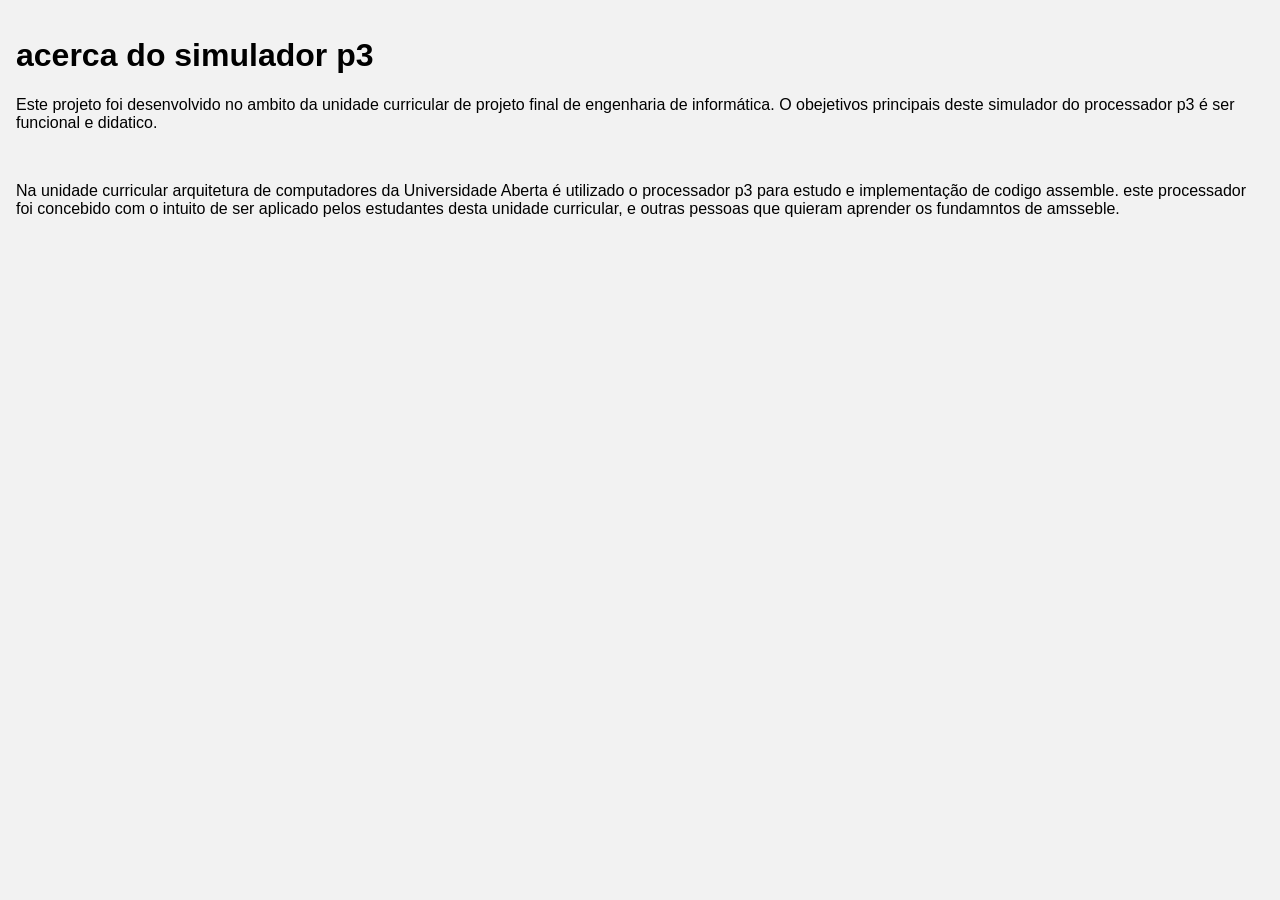
==== about.html @ e0bf7af6 "com botoes e leds, com terminal e/s, menu de paginas" ====
<!DOCTYPE html>
<html lang="pt">
<head>
  <meta charset="UTF-8" />
  <meta name="viewport" content="width=device-width, initial-scale=1.0" />
  <title>about</title>
  <link rel="stylesheet" href="styles.css" />
</head>
<body>
<h1>acerca do simulador p3</h1>
<p>Este projeto foi desenvolvido no ambito da unidade curricular de projeto final de engenharia de informática. O obejetivos principais deste simulador do processador p3 é ser funcional e didatico. </p>
<br>
<p>Na unidade curricular arquitetura de computadores da Universidade Aberta é utilizado o processador p3 para estudo e implementação de codigo assemble. este processador foi concebido com o intuito de ser aplicado pelos estudantes desta unidade curricular, e outras pessoas que quieram aprender os fundamntos de amsseble.</p>

</body>
</html>
---- styles.css ----
* {
  box-sizing: border-box;
}

body {
  margin: 0;
  padding: 16px;
  font-family: Arial, sans-serif;
  background: #f2f2f2;
}

.container {
  max-width: 1450px;
  margin: 0 auto;
  display: grid;
  grid-template-columns: minmax(0, 2.45fr) minmax(290px, 0.95fr);
  grid-template-areas:
    "acoes acoes"
    "registos registos"
    "controlo controlo"
    "assembler lateral"
    "inferior inferior"
    "roms roms";
  gap: 10px;
}

.container.controlo-oculto {
  grid-template-areas:
    "acoes acoes"
    "registos registos"
    "assembler lateral"
    "inferior inferior"
    "roms roms";
}

.container-roms {
  grid-template-areas:
    "acoes acoes"
    "roms roms";
}

.container.tutorial-container,
.container.tutorial-container.controlo-oculto {
  grid-template-areas:
    "acoes acoes"
    "registos registos"
    "assembler lateral";
}

.box {
  background: #dddddd;
  border: 1px solid #333;
  border-radius: 4px;
}

.acoes-topo {
  grid-area: acoes;
  display: grid;
  grid-template-columns: repeat(3, minmax(0, 1fr));
  gap: 10px;
  padding: 10px;
}

.acao-topo-link {
  display: inline-flex;
  align-items: center;
  justify-content: center;
  min-height: 42px;
  padding: 10px 12px;
  font-size: 15px;
  border: 1px solid #333;
  border-radius: 999px;
  background: #ffffff;
  color: #000;
  cursor: pointer;
  text-align: center;
  text-decoration: none;
}

.registos {
  grid-area: registos;
  display: grid;
  grid-template-columns: repeat(5, minmax(0, 1fr));
  gap: 6px 14px;
  padding: 10px 12px;
}

.controlo {
  grid-area: controlo;
  overflow: hidden;
}

.container.controlo-oculto .controlo {
  display: none;
}

.container.terminal-oculto .terminal,
.container.io-oculto .io-mapeada {
  display: none;
}

.container.terminal-oculto .lateral {
  grid-template-rows: 190px auto;
}

.roms {
  grid-area: roms;
  overflow: hidden;
}

.controlo-grade {
  display: grid;
  grid-template-columns: repeat(5, minmax(0, 1fr));
  gap: 6px 14px;
  padding: 10px 12px;
}

.controlo-largo {
  grid-column: span 2;
}

.roms-tabs {
  display: flex;
  gap: 8px;
  padding: 10px 10px 0;
  flex-wrap: wrap;
}

.rom-tab {
  min-height: 34px;
  padding: 8px 12px;
  border: 1px solid #333;
  border-radius: 999px;
  background: #fff;
  cursor: pointer;
  font-size: 14px;
}

.rom-tab.ativa {
  background: #e8f2ff;
  border-color: #4f86ff;
}

.roms-conteudo {
  max-height: 360px;
  overflow: auto;
  padding-top: 8px;
}

.roms-nota {
  margin-bottom: 8px;
  font-size: 13px;
  color: #444;
}

.tabela-rom {
  width: 100%;
  border-collapse: collapse;
  font-family: Consolas, "Courier New", monospace;
  font-size: 13px;
}

.tabela-rom th,
.tabela-rom td {
  padding: 6px 8px;
  border: 1px solid #d7d7d7;
  text-align: left;
  vertical-align: top;
}

.tabela-rom th {
  position: sticky;
  top: 0;
  background: #efefef;
  z-index: 1;
}

.rom-linha.ativa {
  background: #fff7db;
}

.tabela-rom-controle td:last-child,
.tabela-rom-controle th:last-child {
  min-width: 320px;
}

.linha-registo {
  display: flex;
  justify-content: space-between;
  gap: 8px;
  padding: 4px 6px;
  border: 1px solid #b7b7b7;
  border-radius: 3px;
  background: #efefef;
  min-width: 0;
}

.linha-registo span:last-child {
  font-weight: bold;
  font-family: Consolas, "Courier New", monospace;
  letter-spacing: 0.08em;
}

.assembler {
  grid-area: assembler;
  height: 420px;
  min-height: 420px;
  padding: 10px;
  display: flex;
  flex-direction: column;
  gap: 6px;
  overflow: hidden;
}

.titulo {
  font-weight: bold;
  font-size: 17px;
}

.assembler-cabecalho {
  display: flex;
  align-items: center;
  justify-content: space-between;
  gap: 10px;
}

.assembler-botoes-topo {
  display: flex;
  align-items: center;
  justify-content: flex-end;
  flex-wrap: wrap;
  gap: 6px;
}

.editor-assembler textarea {
  width: 100%;
  height: 100%;
  min-height: 0;
  border: 0;
  border-radius: 0;
  padding: 10px;
  resize: none;
  overflow: auto;
  white-space: pre;
  font-size: 15px;
  line-height: 1.2;
  background: #fafafa;
  font-family: Consolas, "Courier New", monospace;
}

.lateral {
  grid-area: lateral;
  display: grid;
  grid-template-rows: 190px auto 160px;
  gap: 10px;
}

.erros,
.terminal {
  display: flex;
  flex-direction: column;
  overflow: hidden;
}

.conteudo-erros,
.terminal-saida {
  flex: 1;
  overflow: auto;
  padding: 10px;
  background: #fafafa;
  border-top: 1px solid #333;
}

.conteudo-erros p,
.conteudo-erros ul {
  margin: 0;
}

.conteudo-erros ul {
  padding-left: 18px;
}

.terminal-saida {
  margin: 0;
  white-space: pre-wrap;
  word-break: break-word;
  font-family: Consolas, "Courier New", monospace;
}

.terminal-entrada-linha {
  display: grid;
  grid-template-columns: minmax(0, 1fr) auto;
  gap: 8px;
  padding: 8px;
  border-top: 1px solid #333;
  background: #efefef;
}

.terminal-entrada {
  min-width: 0;
  height: 36px;
  padding: 7px 9px;
  border: 1px solid #888;
  border-radius: 4px;
  background: #ffffff;
  font-family: Consolas, "Courier New", monospace;
  font-size: 14px;
}

.terminal-enviar {
  min-height: 36px;
  padding: 7px 12px;
  border: 1px solid #333;
  border-radius: 999px;
  background: #ffffff;
  cursor: pointer;
}

.terminal-enviar:hover {
  background: #f0f0f0;
}

.botoes {
  display: grid;
  grid-template-columns: 1fr 1fr;
  gap: 10px;
  align-content: start;
}

.botao-falso,
.botoes button,
.acoes-topo button {
  display: inline-flex;
  align-items: center;
  justify-content: center;
  min-height: 42px;
  padding: 10px 12px;
  font-size: 15px;
  border: 1px solid #333;
  border-radius: 999px;
  background: #ffffff;
  cursor: pointer;
  text-align: center;
}

.botao-falso:hover,
.botoes button:hover,
.acoes-topo button:hover {
  background: #f0f0f0;
}

.acao-topo-link:hover {
  background: #f0f0f0;
}

.botao-largo {
  grid-column: 1 / -1;
}

.zona-inferior {
  grid-area: inferior;
  display: grid;
  grid-template-columns: minmax(0, 1.2fr) minmax(0, 1fr) minmax(0, 0.9fr);
  gap: 10px;
}

.controlo-toggle-bar {
  display: flex;
  justify-content: flex-start;
  align-items: center;
  min-height: 34px;
}

.btn-toggle-controlo,
.btn-toggle-painel {
  min-width: 34px;
  height: 26px;
  padding: 0 9px;
  border: 1px solid #333;
  border-radius: 999px;
  background: #ffffff;
  color: #000;
  font-size: 12px;
  font-weight: bold;
  cursor: pointer;
  text-align: center;
}

.btn-toggle-controlo:hover,
.btn-toggle-painel:hover {
  background: #f0f0f0;
}

.container.controlo-oculto .btn-toggle-controlo,
.container.terminal-oculto #btnToggleTerminal,
.container.io-oculto #btnToggleIo {
  background: #e8f2ff;
  border-color: #4f86ff;
}

.io-mapeada {
  display: grid;
  gap: 2px;
  align-content: center;
  justify-content: start;
  padding: 0;
}

.io-linha {
  display: grid;
  grid-template-columns: 38px repeat(16, 13px);
  align-items: center;
  gap: 3px;
}

.io-endereco {
  font-family: Consolas, "Courier New", monospace;
  font-size: 11px;
  line-height: 1;
  color: #333;
}

.io-bits {
  display: contents;
}

.io-led,
.io-switch {
  width: 13px;
  height: 13px;
}

.io-led {
  display: inline-block;
  border: 1px solid #555;
  border-radius: 999px;
  background: #222;
  box-shadow: inset 0 0 0 1px rgba(255, 255, 255, 0.12);
}

.io-led.aceso {
  border-color: #116c33;
  background: #2ee66d;
  box-shadow: 0 0 5px rgba(46, 230, 109, 0.75);
}

.io-switch {
  padding: 0;
  border: 1px solid #777;
  border-radius: 3px;
  background: #ffffff;
  cursor: pointer;
}

.io-switch.ligado {
  border-color: #2456b3;
  background: #4f86ff;
}

.io-switch:hover {
  border-color: #333;
}

.ajustavel {
  resize: both;
  overflow: auto;
  min-width: 250px;
  min-height: 150px;
  padding: 0;
}

.painel-header {
  padding: 10px;
  font-weight: bold;
  border-bottom: 1px solid #333;
  background: #d7d7d7;
  text-align: center;
}

.painel-conteudo {
  min-height: 95px;
  max-height: 430px;
  padding: 10px;
  background: #fafafa;
}

.memoria .painel-conteudo {
  display: grid;
  grid-template-rows: repeat(2, minmax(0, 1fr));
  gap: 12px;
  overflow: hidden;
}

.grade-memoria {
  display: grid;
  grid-template-columns: repeat(4, minmax(0, 1fr));
  gap: 6px;
}

.celula-memoria,
.celula-pilha {
  border: 1px solid #ccc;
  padding: 4px 6px;
  font-family: Consolas, "Courier New", monospace;
  background: #fff;
  display: flex;
  justify-content: space-between;
  gap: 10px;
}

.coluna-pilha {
  display: flex;
  flex-direction: column;
  gap: 6px;
}

.celula-pilha.sp-ativo {
  background: #e8f2ff;
  border-color: #4f86ff;
}

.celula-pilha.sp-topo {
  background: #edf8ee;
  border-color: #2f8f46;
}

.celula-pilha.sp-ativo.sp-topo {
  background: #e8f2ff;
  border-color: #4f86ff;
}

.celula-memoria.memoria-destaque {
  background: #fff7db;
  border-color: #d39a00;
}

.celula-memoria.memoria-vetor {
  background: #eef7ff;
}

.celula-memoria.memoria-io {
  background: #eefbef;
}

.memoria-resumo,
.pilha-resumo {
  display: grid;
  gap: 4px;
  margin-bottom: 12px;
  padding: 8px;
  border: 1px solid #ccc;
  background: #fff;
  font-size: 14px;
}

.memoria-secao {
  min-height: 0;
  display: flex;
  flex-direction: column;
}

.memoria-secao-titulo {
  margin-bottom: 8px;
  font-weight: bold;
}

.memoria-secao-corpo {
  min-height: 0;
  overflow: auto;
  border: 1px solid #ccc;
  background: #fff;
}

.memoria-dump {
  margin: 0;
  padding: 10px;
  border: 0;
  background: transparent;
  font-family: Consolas, "Courier New", monospace;
  font-size: 13px;
  line-height: 1.35;
  white-space: pre;
}

@media (max-width: 900px) {
  .container {
    grid-template-columns: 1fr;
    grid-template-areas:
      "acoes"
      "registos"
      "controlo"
      "assembler"
      "lateral"
      "inferior"
      "roms";
  }

  .container.controlo-oculto {
    grid-template-areas:
      "acoes"
      "registos"
      "assembler"
      "lateral"
      "inferior"
      "roms";
  }

  .registos {
    grid-template-columns: repeat(2, minmax(0, 1fr));
  }

  .acoes-topo {
    grid-template-columns: 1fr;
  }

  .controlo-grade {
    grid-template-columns: repeat(2, minmax(0, 1fr));
  }

  .zona-inferior {
    grid-template-columns: 1fr;
  }

  .grade-memoria {
    grid-template-columns: repeat(2, minmax(0, 1fr));
  }
}


.editor-assembler {
  display: grid;
  grid-template-columns: auto minmax(0, 1fr);
  flex: 1;
  min-height: 0;
  height: 100%;
  border: 1px solid #888;
  border-radius: 3px;
  overflow: hidden;
  background: #fafafa;
}


.linhas-codigo {
  margin: 0;
  padding: 10px 8px;
  min-width: 48px;
  max-width: 72px;
  height: 100%;
  overflow: hidden;
  white-space: pre;
  text-align: right;
  color: #666;
  background: #f0f0f0;
  border-right: 1px solid #d0d0d0;
  font-size: 15px;
  line-height: 1.2;
  font-family: Consolas, "Courier New", monospace;
  user-select: none;
}

.editor-assembler textarea {
  width: 100%;
  height: 100%;
  min-height: 0;
  border: 0;
  border-radius: 0;
  padding: 10px;
  resize: none;
  overflow: auto;
  white-space: pre;
  font-size: 15px;
  line-height: 1.2;
  background: #fafafa;
  font-family: Consolas, "Courier New", monospace;
}

.programa-lista {
  overflow: auto;
  font-family: Consolas, "Courier New", monospace;
}

.linha-programa {
  display: grid;
  grid-template-columns: 70px 1fr;
  gap: 12px;
  padding: 3px 6px;
  border-bottom: 1px solid #ececec;
}

.linha-programa.ativa {
  background: #fff7db;
}

.endereco-programa {
  color: #6b6b6b;
}

.texto-programa {
  color: #222;
}

.tutorial-popup {
  position: fixed;
  right: 18px;
  bottom: 18px;
  z-index: 1000;
  display: none;
  width: min(380px, calc(100vw - 32px));
  padding: 14px;
  border: 1px solid #333;
  border-radius: 8px;
  background: #ffffff;
  box-shadow: 0 14px 34px rgba(0, 0, 0, 0.22);
}

.tutorial-popup.visivel {
  display: block;
}

.tutorial-popup-cabecalho {
  display: flex;
  align-items: center;
  justify-content: space-between;
  gap: 10px;
  margin-bottom: 10px;
}

.tutorial-popup-fechar {
  width: 28px;
  min-width: 28px;
  height: 28px;
  border: 1px solid #333;
  border-radius: 999px;
  background: #ffffff;
  cursor: pointer;
  font-weight: bold;
  line-height: 1;
}

.tutorial-popup-fechar:hover {
  background: #f0f0f0;
}

.tutorial-popup p {
  margin: 8px 0 0;
}

.tutorial-popup-linha,
.tutorial-popup-registos {
  font-family: Consolas, "Courier New", monospace;
}

.tutorial-popup-linha {
  padding: 8px;
  border: 1px solid #d0d0d0;
  background: #fafafa;
}

.tutorial-popup-registos {
  font-weight: bold;
}
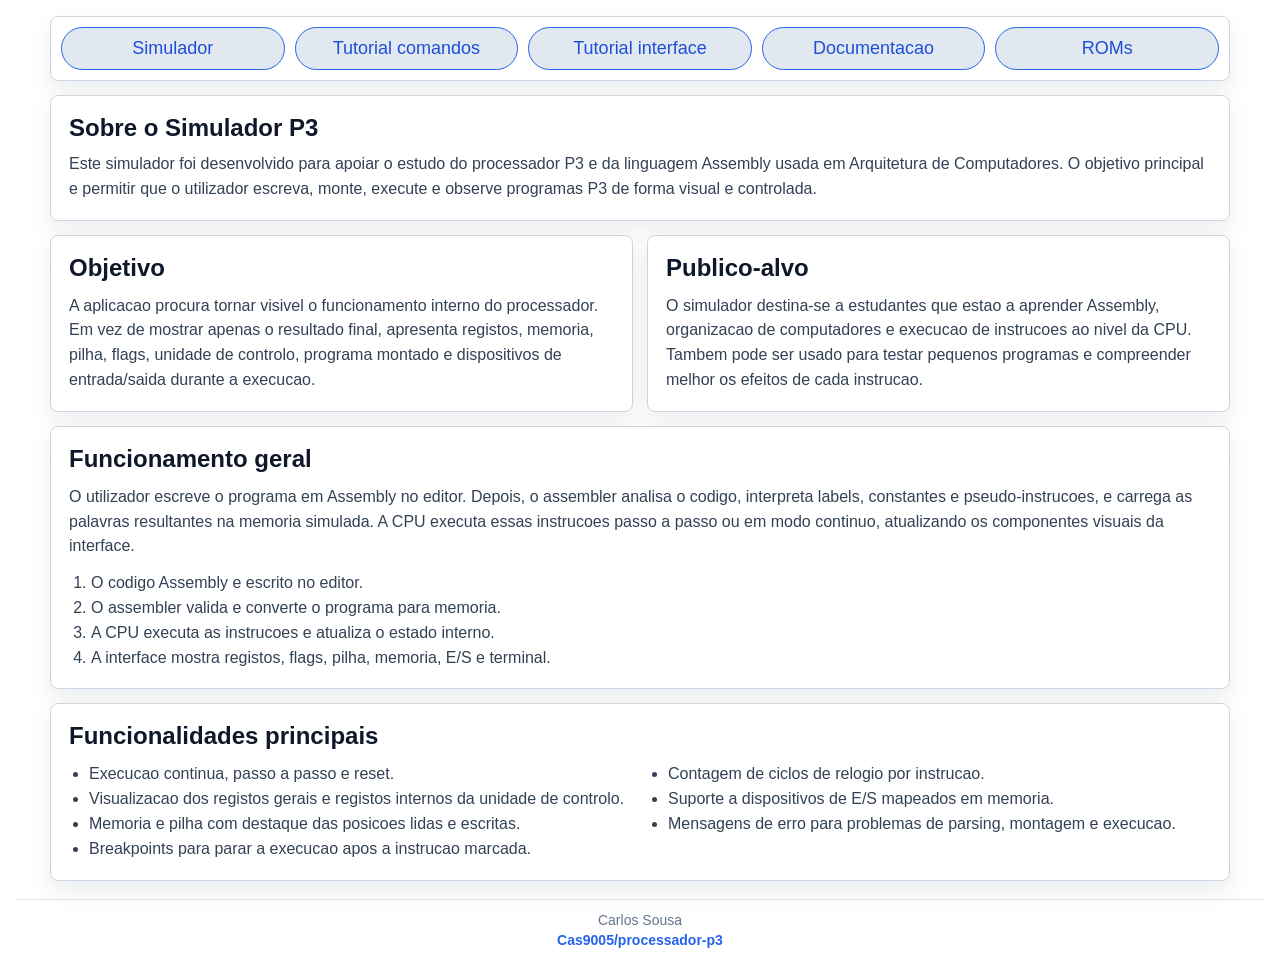
==== commit 8b1fd740: "versão final" ====
--- a/about.html
+++ b/about.html
@@ -3,14 +3,86 @@
 <head>
   <meta charset="UTF-8" />
   <meta name="viewport" content="width=device-width, initial-scale=1.0" />
-  <title>about</title>
+  <title>Sobre - Simulador P3</title>
   <link rel="stylesheet" href="styles.css" />
 </head>
 <body>
-<h1>acerca do simulador p3</h1>
-<p>Este projeto foi desenvolvido no ambito da unidade curricular de projeto final de engenharia de informática. O obejetivos principais deste simulador do processador p3 é ser funcional e didatico. </p>
-<br>
-<p>Na unidade curricular arquitetura de computadores da Universidade Aberta é utilizado o processador p3 para estudo e implementação de codigo assemble. este processador foi concebido com o intuito de ser aplicado pelos estudantes desta unidade curricular, e outras pessoas que quieram aprender os fundamntos de amsseble.</p>
+  <main class="pagina-informativa">
+    <nav class="box pagina-nav" aria-label="Navegacao principal">
+      <a class="acao-topo-link" href="index.html">Simulador</a>
+      <a class="acao-topo-link" href="tutorial.html">Tutorial comandos</a>
+      <a class="acao-topo-link" href="toturial/tutorial-interface.html">Tutorial interface</a>
+      <a class="acao-topo-link" href="documentacao.html">Documentacao</a>
+      <a class="acao-topo-link" href="roms.html">ROMs</a>
+    </nav>
 
+    <section class="box pagina-cabecalho">
+      <h1>Sobre o Simulador P3</h1>
+      <p>
+        Este simulador foi desenvolvido para apoiar o estudo do processador P3 e da linguagem
+        Assembly usada em Arquitetura de Computadores. O objetivo principal e permitir que o
+        utilizador escreva, monte, execute e observe programas P3 de forma visual e controlada.
+      </p>
+    </section>
+
+    <section class="pagina-grelha">
+      <article class="box pagina-cartao">
+        <h2>Objetivo</h2>
+        <p>
+          A aplicacao procura tornar visivel o funcionamento interno do processador. Em vez de
+          mostrar apenas o resultado final, apresenta registos, memoria, pilha, flags, unidade de
+          controlo, programa montado e dispositivos de entrada/saida durante a execucao.
+        </p>
+      </article>
+
+      <article class="box pagina-cartao">
+        <h2>Publico-alvo</h2>
+        <p>
+          O simulador destina-se a estudantes que estao a aprender Assembly, organizacao de
+          computadores e execucao de instrucoes ao nivel da CPU. Tambem pode ser usado para testar
+          pequenos programas e compreender melhor os efeitos de cada instrucao.
+        </p>
+      </article>
+    </section>
+
+    <section class="box pagina-secao">
+      <h2>Funcionamento geral</h2>
+      <p>
+        O utilizador escreve o programa em Assembly no editor. Depois, o assembler analisa o codigo,
+        interpreta labels, constantes e pseudo-instrucoes, e carrega as palavras resultantes na
+        memoria simulada. A CPU executa essas instrucoes passo a passo ou em modo continuo,
+        atualizando os componentes visuais da interface.
+      </p>
+
+      <ol class="pagina-lista-numerada">
+        <li>O codigo Assembly e escrito no editor.</li>
+        <li>O assembler valida e converte o programa para memoria.</li>
+        <li>A CPU executa as instrucoes e atualiza o estado interno.</li>
+        <li>A interface mostra registos, flags, pilha, memoria, E/S e terminal.</li>
+      </ol>
+    </section>
+
+    <section class="box pagina-secao">
+      <h2>Funcionalidades principais</h2>
+      <div class="pagina-lista-colunas">
+        <ul>
+          <li>Execucao continua, passo a passo e reset.</li>
+          <li>Visualizacao dos registos gerais e registos internos da unidade de controlo.</li>
+          <li>Memoria e pilha com destaque das posicoes lidas e escritas.</li>
+          <li>Breakpoints para parar a execucao apos a instrucao marcada.</li>
+        </ul>
+        <ul>
+          <li>Contagem de ciclos de relogio por instrucao.</li>
+          <li>Suporte a dispositivos de E/S mapeados em memoria.</li>
+          <li>Mensagens de erro para problemas de parsing, montagem e execucao.</li>
+        </ul>
+      </div>
+    </section>
+  </main>
+
+  <footer class="rodape-assinatura">
+    <span>Carlos Sousa</span>
+    <a href="https://github.com/Cas9005/processador-p3" target="_blank" rel="noopener noreferrer">Cas9005/processador-p3</a>
+  </footer>
 </body>
 </html>
--- a/styles.css
+++ b/styles.css
@@ -1,15 +1,211 @@
 * {
   box-sizing: border-box;
+}
+
+:root {
+  --fundo-pagina: #ffffff;
+  --fundo-painel: #ffffff;
+  --fundo-painel-2: #f8fafc;
+  --fundo-superficie: #f8fafc;
+  --fundo-superficie-2: #f1f5f9;
+  --fundo-controlo: #e2e8f0;
+  --fundo-controlo-hover: #cbd5e1;
+  --fundo-ativo: #dbeafe;
+  --borda: #cbd5e1;
+  --borda-suave: #e2e8f0;
+  --borda-forte: #94a3b8;
+  --texto: #0f172a;
+  --texto-suave: #334155;
+  --texto-muted: #64748b;
+  --foco: #2563eb;
+  --destaque: #2563eb;
+  --destaque-suave: #dbeafe;
+  --perigo: #dc2626;
+  --perigo-suave: #fee2e2;
+  --sucesso: #16a34a;
+  --sucesso-suave: #dcfce7;
+  --aviso: #ca8a04;
+  --aviso-suave: #fef3c7;
+  --info: #0284c7;
+  --info-suave: #e0f2fe;
+  --terminal: #166534;
+  --raio-painel: 8px;
+  --raio-controlo: 10px;
+  --raio-pequeno: 8px;
+  --raio-pill: 999px;
 }
 
 body {
   margin: 0;
   padding: 16px;
   font-family: Arial, sans-serif;
-  background: #f2f2f2;
+  background: var(--fundo-pagina);
+  color: var(--texto);
+}
+
+.rodape-assinatura {
+  max-width: 1450px;
+  margin: 18px auto 0;
+  padding: 12px 16px;
+  border-top: 1px solid var(--borda-suave);
+  color: var(--texto-muted);
+  font-size: 14px;
+  text-align: center;
+  display: grid;
+  gap: 4px;
+}
+
+.rodape-assinatura a {
+  color: var(--destaque);
+  font-weight: 600;
+  text-decoration: none;
+}
+
+.rodape-assinatura a:hover,
+.rodape-assinatura a:focus-visible {
+  text-decoration: underline;
+}
+
+.pagina-informativa {
+  max-width: 1180px;
+  margin: 0 auto;
+  display: grid;
+  gap: 14px;
+}
+
+.pagina-nav {
+  display: grid;
+  grid-template-columns: repeat(auto-fit, minmax(150px, 1fr));
+  gap: 10px;
+  padding: 10px;
+}
+
+.pagina-cabecalho,
+.pagina-secao,
+.pagina-cartao {
+  padding: 18px;
+}
+
+.pagina-cabecalho {
+  display: grid;
+  gap: 10px;
+}
+
+.pagina-cabecalho h1,
+.pagina-secao h2,
+.pagina-cartao h2 {
+  margin: 0;
+  color: var(--texto);
+}
+
+.pagina-cabecalho p,
+.pagina-secao p,
+.pagina-cartao p {
+  margin: 0;
+  color: var(--texto-suave);
+  line-height: 1.55;
+}
+
+.pagina-etiqueta {
+  color: var(--foco) !important;
+  font-size: 13px;
+  font-weight: bold;
+  text-transform: uppercase;
+}
+
+.pagina-grelha {
+  display: grid;
+  grid-template-columns: repeat(2, minmax(0, 1fr));
+  gap: 14px;
+}
+
+.pagina-cartao,
+.pagina-secao {
+  display: grid;
+  gap: 12px;
+}
+
+.pagina-lista-numerada,
+.pagina-lista-colunas ul {
+  margin: 0;
+  color: var(--texto-suave);
+  line-height: 1.55;
+}
+
+.pagina-lista-numerada {
+  padding-left: 22px;
+}
+
+.pagina-lista-colunas {
+  display: grid;
+  grid-template-columns: repeat(2, minmax(0, 1fr));
+  gap: 16px;
+}
+
+.pagina-lista-colunas ul {
+  padding-left: 20px;
+}
+
+.tabela-documentacao {
+  width: 100%;
+  border-collapse: collapse;
+  overflow: hidden;
+  border: 1px solid var(--borda-suave);
+  border-radius: var(--raio-pequeno);
+  background: var(--fundo-painel);
+  font-size: 14px;
+}
+
+.tabela-documentacao th,
+.tabela-documentacao td {
+  padding: 10px 12px;
+  border-bottom: 1px solid var(--borda-suave);
+  text-align: left;
+  vertical-align: top;
+}
+
+.tabela-documentacao th {
+  background: var(--fundo-superficie-2);
+  color: var(--texto);
+  font-weight: bold;
+}
+
+.tabela-documentacao td {
+  color: var(--texto-suave);
+}
+
+.tabela-documentacao tr:last-child td {
+  border-bottom: 0;
+}
+
+.tabela-documentacao td:first-child {
+  color: var(--texto);
+  font-family: Consolas, "Courier New", monospace;
+  font-weight: bold;
+  white-space: nowrap;
+}
+
+.tabela-compacta {
+  max-width: 720px;
+}
+
+button,
+input,
+textarea {
+  font: inherit;
+}
+
+input::placeholder,
+textarea::placeholder {
+  color: var(--texto-muted);
+}
+
+* {
+  scrollbar-color: var(--borda-forte) var(--fundo-superficie);
 }
 
 .container {
+  --layout-gap: 10px;
   max-width: 1450px;
   margin: 0 auto;
   display: grid;
@@ -21,7 +217,7 @@
     "assembler lateral"
     "inferior inferior"
     "roms roms";
-  gap: 10px;
+  gap: var(--layout-gap);
 }
 
 .container.controlo-oculto {
@@ -48,15 +244,16 @@
 }
 
 .box {
-  background: #dddddd;
-  border: 1px solid #333;
-  border-radius: 4px;
+  background: var(--fundo-painel);
+  border: 1px solid var(--borda);
+  border-radius: var(--raio-painel);
+  box-shadow: 0 10px 24px rgba(15, 23, 42, 0.08);
 }
 
 .acoes-topo {
   grid-area: acoes;
   display: grid;
-  grid-template-columns: repeat(3, minmax(0, 1fr));
+  grid-template-columns: repeat(auto-fit, minmax(150px, 1fr));
   gap: 10px;
   padding: 10px;
 }
@@ -67,11 +264,11 @@
   justify-content: center;
   min-height: 42px;
   padding: 10px 12px;
-  font-size: 15px;
-  border: 1px solid #333;
-  border-radius: 999px;
-  background: #ffffff;
-  color: #000;
+  font-size: 18px;
+  border: 1px solid var(--foco);
+  border-radius: var(--raio-pill);
+  background: var(--fundo-controlo);
+  color: #1d4ed8;
   cursor: pointer;
   text-align: center;
   text-decoration: none;
@@ -95,7 +292,8 @@
 }
 
 .container.terminal-oculto .terminal,
-.container.io-oculto .io-mapeada {
+.container.io-oculto .io-mapeada,
+.container.displays-ocultos .displays-7seg {
   display: none;
 }
 
@@ -126,19 +324,59 @@
   flex-wrap: wrap;
 }
 
+.roms-acoes {
+  display: flex;
+  gap: 8px;
+  padding: 10px;
+  flex-wrap: wrap;
+}
+
+.rom-acao,
+.rom-remover-instrucao {
+  min-height: 34px;
+  padding: 7px 12px;
+  border: 1px solid var(--borda-forte);
+  border-radius: var(--raio-pill);
+  background: var(--fundo-controlo);
+  color: var(--texto);
+  cursor: pointer;
+}
+
+.rom-acao:hover,
+.rom-remover-instrucao:hover {
+  background: var(--fundo-controlo-hover);
+}
+
+.rom-acao.secundario {
+  border-color: var(--borda);
+  color: var(--texto-suave);
+}
+
+.roms-mensagem {
+  min-height: 18px;
+  padding: 0 10px 8px;
+  color: var(--texto-suave);
+  font-size: 13px;
+}
+
+.roms-mensagem.erro {
+  color: #b91c1c;
+}
+
 .rom-tab {
   min-height: 34px;
   padding: 8px 12px;
-  border: 1px solid #333;
-  border-radius: 999px;
-  background: #fff;
+  border: 1px solid var(--borda-forte);
+  border-radius: var(--raio-pill);
+  background: var(--fundo-controlo);
+  color: var(--texto);
   cursor: pointer;
   font-size: 14px;
 }
 
 .rom-tab.ativa {
-  background: #e8f2ff;
-  border-color: #4f86ff;
+  background: var(--fundo-ativo);
+  border-color: var(--foco);
 }
 
 .roms-conteudo {
@@ -150,7 +388,7 @@
 .roms-nota {
   margin-bottom: 8px;
   font-size: 13px;
-  color: #444;
+  color: var(--texto-muted);
 }
 
 .tabela-rom {
@@ -163,7 +401,7 @@
 .tabela-rom th,
 .tabela-rom td {
   padding: 6px 8px;
-  border: 1px solid #d7d7d7;
+  border: 1px solid var(--borda-suave);
   text-align: left;
   vertical-align: top;
 }
@@ -171,12 +409,32 @@
 .tabela-rom th {
   position: sticky;
   top: 0;
-  background: #efefef;
+  background: var(--fundo-painel-2);
   z-index: 1;
 }
 
+.tabela-rom-editavel .rom-input {
+  width: 100%;
+  min-width: 70px;
+  padding: 5px 7px;
+  border: 1px solid var(--borda-suave);
+  border-radius: var(--raio-pequeno);
+  background: var(--fundo-superficie);
+  color: var(--texto);
+  font-family: Consolas, "Courier New", monospace;
+  font-size: 13px;
+}
+
+.tabela-rom-editavel select.rom-input {
+  font-family: Arial, sans-serif;
+}
+
+.tabela-rom-editavel td {
+  vertical-align: middle;
+}
+
 .rom-linha.ativa {
-  background: #fff7db;
+  background: var(--destaque-suave);
 }
 
 .tabela-rom-controle td:last-child,
@@ -189,9 +447,9 @@
   justify-content: space-between;
   gap: 8px;
   padding: 4px 6px;
-  border: 1px solid #b7b7b7;
-  border-radius: 3px;
-  background: #efefef;
+  border: 1px solid var(--borda-suave);
+  border-radius: var(--raio-pequeno);
+  background: var(--fundo-superficie-2);
   min-width: 0;
 }
 
@@ -199,6 +457,17 @@
   font-weight: bold;
   font-family: Consolas, "Courier New", monospace;
   letter-spacing: 0.08em;
+}
+
+.assembler-coluna {
+  grid-area: assembler;
+  align-self: start;
+  display: grid;
+  grid-template-rows: auto auto;
+}
+
+.assembler-coluna > .assembler {
+  grid-area: auto;
 }
 
 .assembler {
@@ -210,6 +479,8 @@
   flex-direction: column;
   gap: 6px;
   overflow: hidden;
+  border-bottom-right-radius: 0;
+  border-bottom-left-radius: 0;
 }
 
 .titulo {
@@ -230,6 +501,25 @@
   justify-content: flex-end;
   flex-wrap: wrap;
   gap: 6px;
+}
+
+.assembler-acoes-baixo {
+  grid-area: assembler-acoes;
+  align-self: start;
+  margin-top: calc(-1 * var(--layout-gap));
+  display: grid;
+  grid-template-columns: repeat(3, minmax(0, 1fr));
+  gap: 8px;
+  padding: 10px;
+  align-content: start;
+  border-top: 0;
+  border-top-right-radius: 0;
+  border-top-left-radius: 0;
+}
+
+.assembler-coluna > .assembler-acoes-baixo {
+  grid-area: auto;
+  margin-top: 0;
 }
 
 .editor-assembler textarea {
@@ -244,7 +534,9 @@
   white-space: pre;
   font-size: 15px;
   line-height: 1.2;
-  background: #fafafa;
+  background: var(--fundo-superficie);
+  color: var(--texto);
+  caret-color: var(--texto);
   font-family: Consolas, "Courier New", monospace;
 }
 
@@ -267,8 +559,9 @@
   flex: 1;
   overflow: auto;
   padding: 10px;
-  background: #fafafa;
-  border-top: 1px solid #333;
+  background: var(--fundo-superficie);
+  border-top: 1px solid var(--borda);
+  color: var(--texto);
 }
 
 .conteudo-erros p,
@@ -282,9 +575,15 @@
 
 .terminal-saida {
   margin: 0;
-  white-space: pre-wrap;
-  word-break: break-word;
-  font-family: Consolas, "Courier New", monospace;
+  white-space: pre;
+  word-break: normal;
+  font-family: Consolas, "Courier New", monospace;
+}
+
+.terminal:focus,
+.terminal-saida:focus {
+  outline: 2px solid var(--foco);
+  outline-offset: -2px;
 }
 
 .terminal-entrada-linha {
@@ -292,17 +591,18 @@
   grid-template-columns: minmax(0, 1fr) auto;
   gap: 8px;
   padding: 8px;
-  border-top: 1px solid #333;
-  background: #efefef;
+  border-top: 1px solid var(--borda);
+  background: var(--fundo-painel-2);
 }
 
 .terminal-entrada {
   min-width: 0;
   height: 36px;
   padding: 7px 9px;
-  border: 1px solid #888;
-  border-radius: 4px;
-  background: #ffffff;
+  border: 1px solid var(--borda-forte);
+  border-radius: var(--raio-controlo);
+  background: var(--fundo-superficie);
+  color: var(--texto);
   font-family: Consolas, "Courier New", monospace;
   font-size: 14px;
 }
@@ -310,14 +610,15 @@
 .terminal-enviar {
   min-height: 36px;
   padding: 7px 12px;
-  border: 1px solid #333;
-  border-radius: 999px;
-  background: #ffffff;
+  border: 1px solid var(--borda-forte);
+  border-radius: var(--raio-pill);
+  background: var(--fundo-controlo);
+  color: var(--texto);
   cursor: pointer;
 }
 
 .terminal-enviar:hover {
-  background: #f0f0f0;
+  background: var(--fundo-controlo-hover);
 }
 
 .botoes {
@@ -329,6 +630,7 @@
 
 .botao-falso,
 .botoes button,
+.assembler-acoes-baixo button,
 .acoes-topo button {
   display: inline-flex;
   align-items: center;
@@ -336,25 +638,90 @@
   min-height: 42px;
   padding: 10px 12px;
   font-size: 15px;
-  border: 1px solid #333;
-  border-radius: 999px;
-  background: #ffffff;
+  border: 1px solid var(--borda-forte);
+  border-radius: var(--raio-pill);
+  background: var(--fundo-controlo);
+  color: var(--texto);
   cursor: pointer;
   text-align: center;
 }
 
 .botao-falso:hover,
 .botoes button:hover,
+.assembler-acoes-baixo button:hover,
 .acoes-topo button:hover {
-  background: #f0f0f0;
+  background: var(--fundo-controlo-hover);
+}
+
+.assembler-acoes-baixo button {
+  min-height: 42px;
+  height: 42px;
+}
+
+.botoes button.execucao-ativa {
+  background: var(--fundo-ativo);
+  border-color: var(--foco);
 }
 
 .acao-topo-link:hover {
-  background: #f0f0f0;
+  background: var(--fundo-controlo-hover);
 }
 
 .botao-largo {
   grid-column: 1 / -1;
+}
+
+.velocidade-relogio {
+  grid-column: 1 / -1;
+  display: grid;
+  gap: 8px;
+  padding: 10px 12px;
+  border: 1px solid var(--borda-forte);
+  border-radius: var(--raio-controlo);
+  background: var(--fundo-superficie-2);
+}
+
+.velocidade-relogio-topo {
+  display: flex;
+  align-items: center;
+  justify-content: space-between;
+  gap: 10px;
+  color: var(--texto-suave);
+  font-size: 13px;
+}
+
+.velocidade-relogio label {
+  color: var(--texto);
+  font-weight: bold;
+}
+
+.velocidade-relogio output {
+  font-family: Consolas, "Courier New", monospace;
+  color: var(--texto);
+  white-space: nowrap;
+}
+
+.velocidade-relogio input[type="range"] {
+  width: 100%;
+  margin: 0;
+  accent-color: var(--foco);
+}
+
+.velocidade-relogio-contador {
+  display: flex;
+  align-items: center;
+  justify-content: space-between;
+  gap: 10px;
+  min-height: 22px;
+  padding-top: 6px;
+  border-top: 1px solid var(--borda);
+  color: var(--texto-suave);
+  font-size: 13px;
+}
+
+.velocidade-relogio-contador span {
+  color: var(--texto);
+  font-weight: bold;
 }
 
 .zona-inferior {
@@ -376,10 +743,10 @@
   min-width: 34px;
   height: 26px;
   padding: 0 9px;
-  border: 1px solid #333;
-  border-radius: 999px;
-  background: #ffffff;
-  color: #000;
+  border: 1px solid var(--borda-forte);
+  border-radius: var(--raio-pill);
+  background: var(--fundo-controlo);
+  color: var(--texto);
   font-size: 12px;
   font-weight: bold;
   cursor: pointer;
@@ -388,36 +755,42 @@
 
 .btn-toggle-controlo:hover,
 .btn-toggle-painel:hover {
-  background: #f0f0f0;
+  background: var(--fundo-controlo-hover);
 }
 
 .container.controlo-oculto .btn-toggle-controlo,
 .container.terminal-oculto #btnToggleTerminal,
-.container.io-oculto #btnToggleIo {
-  background: #e8f2ff;
-  border-color: #4f86ff;
+.container.io-oculto #btnToggleIo,
+.container.displays-ocultos #btnToggleDisplays {
+  background: var(--fundo-ativo);
+  border-color: var(--foco);
 }
 
 .io-mapeada {
   display: grid;
-  gap: 2px;
+  gap: 6px;
   align-content: center;
   justify-content: start;
   padding: 0;
+  overflow-x: auto;
 }
 
 .io-linha {
   display: grid;
-  grid-template-columns: 38px repeat(16, 13px);
+  grid-template-columns: 42px repeat(16, 24px);
   align-items: center;
-  gap: 3px;
+  gap: 4px;
+}
+
+.io-linha-larga {
+  grid-template-columns: 42px minmax(280px, 388px);
 }
 
 .io-endereco {
   font-family: Consolas, "Courier New", monospace;
   font-size: 11px;
   line-height: 1;
-  color: #333;
+  color: var(--texto-muted);
 }
 
 .io-bits {
@@ -426,39 +799,286 @@
 
 .io-led,
 .io-switch {
-  width: 13px;
-  height: 13px;
+  justify-self: center;
 }
 
 .io-led {
   display: inline-block;
-  border: 1px solid #555;
+  width: 14px;
+  height: 14px;
+  border: 1px solid var(--borda);
+  border-radius: var(--raio-pill);
+  background: var(--fundo-superficie);
+  box-shadow:
+    inset 0 1px 2px rgba(255, 255, 255, 0.75),
+    inset 0 -2px 4px rgba(15, 23, 42, 0.12);
+}
+
+.io-led.aceso {
+  border-color: var(--sucesso);
+  background: var(--sucesso);
+  box-shadow:
+    0 0 8px rgba(22, 163, 74, 0.32),
+    inset 0 1px 2px rgba(255, 255, 255, 0.3);
+}
+
+.io-switch {
+  position: relative;
+  width: 24px;
+  height: 16px;
+  padding: 0;
+  border: 1px solid var(--borda-forte);
+  border-radius: var(--raio-pill);
+  background: var(--fundo-superficie);
+  cursor: pointer;
+  box-shadow: inset 0 1px 3px rgba(15, 23, 42, 0.12);
+}
+
+.io-switch::before {
+  content: "";
+  position: absolute;
+  left: 3px;
+  top: 3px;
+  width: 8px;
+  height: 8px;
+  border-radius: var(--raio-pill);
+  background: var(--texto-muted);
+  box-shadow: 0 1px 2px rgba(15, 23, 42, 0.2);
+  transition: left 0.12s ease, background 0.12s ease;
+}
+
+.io-switch.ligado {
+  border-color: var(--foco);
+  background: var(--fundo-ativo);
+}
+
+.io-switch.ligado::before {
+  left: 13px;
+  background: var(--texto);
+}
+
+.io-switch:hover {
+  border-color: var(--foco);
+}
+
+.io-estado,
+.io-lcd {
+  min-height: 24px;
+  border: 1px solid var(--borda);
+  border-radius: var(--raio-pequeno);
+  background: var(--fundo-superficie);
+  color: var(--texto);
+  font-family: Consolas, "Courier New", monospace;
+  font-size: 12px;
+}
+
+.io-estado {
+  display: flex;
+  align-items: center;
+  padding: 4px 8px;
+  white-space: nowrap;
+}
+
+.io-linha-sistema {
+  display: none;
+}
+
+.io-lcd {
+  display: grid;
+  gap: 2px;
+  width: max-content;
+  min-width: 18ch;
+  padding: 5px 8px;
+  border-color: #166534;
+  background: #000000;
+  color: #00ff66;
+  line-height: 1;
+  text-shadow: 0 0 6px rgba(0, 255, 102, 0.45);
+}
+
+.io-lcd.inativo {
+  color: #15803d;
+  text-shadow: none;
+  opacity: 0.75;
+}
+
+.io-lcd-linha {
+  width: 16ch;
+  white-space: pre;
+  overflow: hidden;
+}
+
+.displays-7seg {
+  grid-column: 1 / -1;
+  overflow: hidden;
+}
+
+.terminal-inferior-slot {
+  grid-column: 1 / -1;
+  display: none;
+}
+
+.container.terminal-inferior .terminal-inferior-slot {
+  display: block;
+}
+
+.terminal-inferior-slot .terminal {
+  min-height: 240px;
+}
+
+.terminal-inferior-slot .terminal-saida {
+  min-height: 160px;
+}
+
+.terminal-inferior-slot .ecra-terminal {
+  min-height: 330px;
+  display: flex;
+  flex-direction: column;
+  overflow: hidden;
+}
+
+.terminal-ecra-saida {
+  flex: 1;
+  margin: 0;
+  min-height: 285px;
+  overflow: auto;
+  padding: 14px;
+  border-top: 1px solid var(--borda);
+  background: #000000;
+  color: #00ff66;
+  font-family: Consolas, "Courier New", monospace;
+  font-size: 13px;
+  line-height: 1.25;
+  white-space: pre;
+  word-break: normal;
+  text-shadow: 0 0 6px rgba(0, 255, 102, 0.45);
+}
+
+.ecra-terminal:focus,
+.terminal-ecra-saida:focus {
+  outline: 2px solid var(--foco);
+  outline-offset: -2px;
+}
+
+.displays-7seg .painel-conteudo {
+  max-height: none;
+  overflow: auto;
+}
+
+.displays-7seg-grade {
+  display: grid;
+  grid-template-columns: repeat(4, minmax(120px, 1fr));
+  gap: 12px;
+}
+
+.display-7seg-item {
+  min-width: 0;
+  padding: 10px;
+  display: grid;
+  justify-items: center;
+  gap: 8px;
+  border: 1px solid var(--borda-suave);
+  border-radius: var(--raio-pequeno);
+  background: var(--fundo-superficie-2);
+}
+
+.display-7seg-endereco,
+.display-7seg-valor {
+  font-family: Consolas, "Courier New", monospace;
+  font-size: 12px;
+  color: var(--texto-muted);
+}
+
+.display-7seg-endereco {
+  font-weight: bold;
+}
+
+.display-7seg-valor {
+  word-break: break-all;
+}
+
+.display-7seg-visor {
+  position: relative;
+  width: 88px;
+  height: 140px;
+  border: 1px solid var(--borda);
+  border-radius: var(--raio-controlo);
+  background: #f8fafc;
+  box-shadow: inset 0 0 12px rgba(15, 23, 42, 0.08);
+}
+
+.display-segmento,
+.display-ponto {
+  position: absolute;
+  display: block;
+  background: #cbd5e1;
+  transition: background 0.12s ease, box-shadow 0.12s ease;
+}
+
+.display-segmento {
   border-radius: 999px;
-  background: #222;
-  box-shadow: inset 0 0 0 1px rgba(255, 255, 255, 0.12);
-}
-
-.io-led.aceso {
-  border-color: #116c33;
-  background: #2ee66d;
-  box-shadow: 0 0 5px rgba(46, 230, 109, 0.75);
-}
-
-.io-switch {
-  padding: 0;
-  border: 1px solid #777;
-  border-radius: 3px;
-  background: #ffffff;
-  cursor: pointer;
-}
-
-.io-switch.ligado {
-  border-color: #2456b3;
-  background: #4f86ff;
-}
-
-.io-switch:hover {
-  border-color: #333;
+}
+
+.display-segmento.aceso,
+.display-ponto.aceso {
+  background: var(--perigo);
+  box-shadow: 0 0 10px rgba(220, 38, 38, 0.32);
+}
+
+.display-segmento-a,
+.display-segmento-d,
+.display-segmento-g {
+  left: 22px;
+  width: 44px;
+  height: 9px;
+}
+
+.display-segmento-a {
+  top: 12px;
+}
+
+.display-segmento-g {
+  top: 65px;
+}
+
+.display-segmento-d {
+  bottom: 12px;
+}
+
+.display-segmento-b,
+.display-segmento-c,
+.display-segmento-e,
+.display-segmento-f {
+  width: 9px;
+  height: 44px;
+}
+
+.display-segmento-b,
+.display-segmento-c {
+  right: 13px;
+}
+
+.display-segmento-e,
+.display-segmento-f {
+  left: 13px;
+}
+
+.display-segmento-b,
+.display-segmento-f {
+  top: 23px;
+}
+
+.display-segmento-c,
+.display-segmento-e {
+  top: 75px;
+}
+
+.display-ponto {
+  right: 6px;
+  bottom: 12px;
+  width: 8px;
+  height: 8px;
+  border-radius: 999px;
 }
 
 .ajustavel {
@@ -472,8 +1092,8 @@
 .painel-header {
   padding: 10px;
   font-weight: bold;
-  border-bottom: 1px solid #333;
-  background: #d7d7d7;
+  border-bottom: 1px solid var(--borda);
+  background: var(--fundo-painel-2);
   text-align: center;
 }
 
@@ -481,14 +1101,15 @@
   min-height: 95px;
   max-height: 430px;
   padding: 10px;
-  background: #fafafa;
+  background: var(--fundo-superficie);
 }
 
 .memoria .painel-conteudo {
-  display: grid;
-  grid-template-rows: repeat(2, minmax(0, 1fr));
-  gap: 12px;
-  overflow: hidden;
+  overflow: auto;
+}
+
+.pilha .painel-conteudo {
+  overflow: auto;
 }
 
 .grade-memoria {
@@ -499,10 +1120,11 @@
 
 .celula-memoria,
 .celula-pilha {
-  border: 1px solid #ccc;
+  border: 1px solid var(--borda-suave);
+  border-radius: var(--raio-pequeno);
   padding: 4px 6px;
   font-family: Consolas, "Courier New", monospace;
-  background: #fff;
+  background: var(--fundo-superficie-2);
   display: flex;
   justify-content: space-between;
   gap: 10px;
@@ -515,31 +1137,31 @@
 }
 
 .celula-pilha.sp-ativo {
-  background: #e8f2ff;
-  border-color: #4f86ff;
+  background: var(--fundo-ativo);
+  border-color: var(--foco);
 }
 
 .celula-pilha.sp-topo {
-  background: #edf8ee;
-  border-color: #2f8f46;
+  background: var(--sucesso-suave);
+  border-color: #22c55e;
 }
 
 .celula-pilha.sp-ativo.sp-topo {
-  background: #e8f2ff;
-  border-color: #4f86ff;
+  background: var(--fundo-ativo);
+  border-color: var(--foco);
 }
 
 .celula-memoria.memoria-destaque {
-  background: #fff7db;
-  border-color: #d39a00;
+  background: var(--destaque-suave);
+  border-color: var(--destaque);
 }
 
 .celula-memoria.memoria-vetor {
-  background: #eef7ff;
+  background: #eef2ff;
 }
 
 .celula-memoria.memoria-io {
-  background: #eefbef;
+  background: var(--info-suave);
 }
 
 .memoria-resumo,
@@ -548,8 +1170,9 @@
   gap: 4px;
   margin-bottom: 12px;
   padding: 8px;
-  border: 1px solid #ccc;
-  background: #fff;
+  border: 1px solid var(--borda-suave);
+  border-radius: var(--raio-pequeno);
+  background: var(--fundo-superficie-2);
   font-size: 14px;
 }
 
@@ -567,8 +1190,16 @@
 .memoria-secao-corpo {
   min-height: 0;
   overflow: auto;
-  border: 1px solid #ccc;
-  background: #fff;
+  border: 1px solid var(--borda-suave);
+  border-radius: var(--raio-pequeno);
+  background: var(--fundo-superficie-2);
+}
+
+.pilha-dump-corpo {
+  min-height: 0;
+  border: 1px solid var(--borda-suave);
+  border-radius: var(--raio-pequeno);
+  background: var(--fundo-superficie-2);
 }
 
 .memoria-dump {
@@ -578,11 +1209,58 @@
   background: transparent;
   font-family: Consolas, "Courier New", monospace;
   font-size: 13px;
-  line-height: 1.35;
+  line-height: 1.55;
   white-space: pre;
 }
 
+.memoria-palavra {
+  display: inline-block;
+  min-width: 4ch;
+  padding: 0 1px;
+  border-radius: 3px;
+  text-align: center;
+  transition:
+    background-color 180ms ease,
+    color 180ms ease,
+    font-size 120ms ease,
+    transform 120ms ease;
+}
+
+.memoria-palavra-lida {
+  background: rgba(250, 204, 21, 0.28);
+  color: #854d0e;
+  font-size: 14px;
+  transform: scale(1.08);
+}
+
+.memoria-palavra-escrita-concluida {
+  color: var(--terminal);
+}
+
+.memoria-palavra-escrita {
+  background: rgba(2, 132, 199, 0.16);
+  color: #0369a1;
+}
+
 @media (max-width: 900px) {
+  .pagina-nav,
+  .pagina-grelha,
+  .pagina-lista-colunas {
+    grid-template-columns: 1fr;
+  }
+
+  .pagina-secao {
+    overflow-x: auto;
+  }
+
+  .tabela-documentacao {
+    min-width: 620px;
+  }
+
+  .tabela-compacta {
+    min-width: 0;
+  }
+
   .container {
     grid-template-columns: 1fr;
     grid-template-areas:
@@ -613,6 +1291,10 @@
     grid-template-columns: 1fr;
   }
 
+  .assembler-acoes-baixo {
+    grid-template-columns: 1fr;
+  }
+
   .controlo-grade {
     grid-template-columns: repeat(2, minmax(0, 1fr));
   }
@@ -623,6 +1305,10 @@
 
   .grade-memoria {
     grid-template-columns: repeat(2, minmax(0, 1fr));
+  }
+
+  .displays-7seg-grade {
+    grid-template-columns: repeat(2, minmax(120px, 1fr));
   }
 }
 
@@ -633,10 +1319,10 @@
   flex: 1;
   min-height: 0;
   height: 100%;
-  border: 1px solid #888;
-  border-radius: 3px;
+  border: 1px solid var(--borda-forte);
+  border-radius: var(--raio-painel);
   overflow: hidden;
-  background: #fafafa;
+  background: var(--fundo-superficie);
 }
 
 
@@ -649,9 +1335,9 @@
   overflow: hidden;
   white-space: pre;
   text-align: right;
-  color: #666;
-  background: #f0f0f0;
-  border-right: 1px solid #d0d0d0;
+  color: var(--texto-muted);
+  background: var(--fundo-painel-2);
+  border-right: 1px solid var(--borda-suave);
   font-size: 15px;
   line-height: 1.2;
   font-family: Consolas, "Courier New", monospace;
@@ -670,7 +1356,9 @@
   white-space: pre;
   font-size: 15px;
   line-height: 1.2;
-  background: #fafafa;
+  background: var(--fundo-superficie);
+  color: var(--texto);
+  caret-color: var(--texto);
   font-family: Consolas, "Courier New", monospace;
 }
 
@@ -681,22 +1369,225 @@
 
 .linha-programa {
   display: grid;
-  grid-template-columns: 70px 1fr;
+  grid-template-columns: 22px 70px 1fr;
+  align-items: center;
+  gap: 8px;
+  padding: 3px 6px;
+  border-bottom: 1px solid var(--borda-suave);
+}
+
+.linha-programa.ativa {
+  background: var(--destaque-suave);
+}
+
+.linha-programa.com-breakpoint:not(.ativa) {
+  background: var(--perigo-suave);
+}
+
+.linha-programa.com-breakpoint-persistente:not(.ativa) {
+  background: var(--destaque-suave);
+}
+
+.breakpoint-programa,
+.breakpoint-placeholder {
+  width: 16px;
+  height: 16px;
+}
+
+.breakpoint-programa {
+  display: inline-flex;
+  align-items: center;
+  justify-content: center;
+  justify-self: center;
+  padding: 0;
+  border: 0;
+  background: transparent;
+  cursor: pointer;
+}
+
+.breakpoint-programa::before {
+  content: "";
+  display: block;
+  width: 9px;
+  height: 9px;
+  border: 1px solid var(--borda-forte);
+  border-radius: var(--raio-pill);
+  background: var(--fundo-controlo);
+  opacity: 0.55;
+}
+
+.breakpoint-programa:hover::before,
+.breakpoint-programa:focus-visible::before {
+  border-color: var(--foco);
+  opacity: 1;
+}
+
+.breakpoint-programa.ativo::before {
+  border-color: #ef4444;
+  background: var(--perigo);
+  opacity: 1;
+}
+
+.breakpoint-programa.ativo.persistente::before {
+  border-color: var(--destaque);
+  background: var(--destaque);
+}
+
+.endereco-programa {
+  color: var(--texto-muted);
+}
+
+.texto-programa {
+  color: var(--texto);
+}
+
+.intervalo-popup-fundo {
+  position: fixed;
+  inset: 0;
+  z-index: 1200;
+  display: grid;
+  place-items: center;
+  padding: 18px;
+  background: rgba(0, 0, 0, 0.58);
+}
+
+.intervalo-popup {
+  width: min(410px, 100%);
+  padding: 16px;
+  border: 1px solid var(--borda);
+  border-radius: var(--raio-painel);
+  background: var(--fundo-painel);
+  box-shadow: 0 18px 42px rgba(0, 0, 0, 0.44);
+}
+
+.programas-popup-fundo {
+  position: fixed;
+  inset: 0;
+  z-index: 1200;
+  display: grid;
+  place-items: center;
+  padding: 18px;
+  background: rgba(15, 23, 42, 0.24);
+}
+
+.programas-popup {
+  width: min(320px, 100%);
+  padding: 8px;
+  border: 1px solid var(--borda);
+  border-radius: var(--raio-painel);
+  background: var(--fundo-painel);
+  box-shadow: 0 14px 34px rgba(15, 23, 42, 0.18);
+}
+
+.intervalo-popup-cabecalho {
+  display: flex;
+  align-items: center;
+  justify-content: space-between;
   gap: 12px;
-  padding: 3px 6px;
-  border-bottom: 1px solid #ececec;
-}
-
-.linha-programa.ativa {
-  background: #fff7db;
-}
-
-.endereco-programa {
-  color: #6b6b6b;
-}
-
-.texto-programa {
-  color: #222;
+  margin-bottom: 14px;
+}
+
+.intervalo-popup-fechar {
+  width: 30px;
+  min-width: 30px;
+  height: 30px;
+  border: 1px solid var(--borda-forte);
+  border-radius: var(--raio-pill);
+  background: var(--fundo-controlo);
+  color: var(--texto);
+  cursor: pointer;
+  font-weight: bold;
+  line-height: 1;
+}
+
+.intervalo-popup-fechar:hover,
+.intervalo-popup-acoes button:hover {
+  background: var(--fundo-controlo-hover);
+}
+
+.intervalo-popup-campo {
+  display: grid;
+  gap: 6px;
+  margin-bottom: 12px;
+  color: var(--texto-suave);
+}
+
+.intervalo-popup-input {
+  width: 100%;
+  padding: 9px 10px;
+  border: 1px solid var(--borda-suave);
+  border-radius: var(--raio-pequeno);
+  background: var(--fundo-superficie);
+  color: var(--texto);
+  font-family: Consolas, "Courier New", monospace;
+}
+
+.intervalo-popup-input:focus {
+  outline: 2px solid var(--foco);
+  outline-offset: 2px;
+}
+
+.intervalo-popup-check {
+  display: inline-flex;
+  align-items: center;
+  gap: 8px;
+  margin-bottom: 12px;
+  color: var(--texto);
+  cursor: pointer;
+}
+
+.intervalo-popup-check input {
+  width: 18px;
+  height: 18px;
+  accent-color: var(--foco);
+}
+
+.intervalo-popup-erro {
+  margin: 0 0 12px;
+  color: #b91c1c;
+  font-size: 14px;
+}
+
+.intervalo-popup-acoes {
+  display: flex;
+  justify-content: flex-end;
+  gap: 8px;
+}
+
+.intervalo-popup-acoes button {
+  min-width: 86px;
+  padding: 8px 12px;
+  border: 1px solid var(--borda-forte);
+  border-radius: var(--raio-pequeno);
+  background: var(--fundo-controlo);
+  color: var(--texto);
+  cursor: pointer;
+}
+
+.programas-popup-lista {
+  display: grid;
+  gap: 6px;
+  margin: 0;
+}
+
+.programa-predefinido {
+  display: flex;
+  align-items: center;
+  justify-content: center;
+  width: 100%;
+  min-height: 40px;
+  padding: 9px 12px;
+  border: 1px solid var(--borda-forte);
+  border-radius: var(--raio-pequeno);
+  background: var(--fundo-superficie);
+  color: var(--texto);
+  text-align: center;
+  font-weight: bold;
+  cursor: pointer;
+}
+
+.programa-predefinido:hover {
+  background: var(--fundo-controlo-hover);
 }
 
 .tutorial-popup {
@@ -707,10 +1598,10 @@
   display: none;
   width: min(380px, calc(100vw - 32px));
   padding: 14px;
-  border: 1px solid #333;
-  border-radius: 8px;
-  background: #ffffff;
-  box-shadow: 0 14px 34px rgba(0, 0, 0, 0.22);
+  border: 1px solid var(--borda);
+  border-radius: var(--raio-painel);
+  background: var(--fundo-painel);
+  box-shadow: 0 14px 34px rgba(0, 0, 0, 0.38);
 }
 
 .tutorial-popup.visivel {
@@ -729,16 +1620,17 @@
   width: 28px;
   min-width: 28px;
   height: 28px;
-  border: 1px solid #333;
-  border-radius: 999px;
-  background: #ffffff;
+  border: 1px solid var(--borda-forte);
+  border-radius: var(--raio-pill);
+  background: var(--fundo-controlo);
+  color: var(--texto);
   cursor: pointer;
   font-weight: bold;
   line-height: 1;
 }
 
 .tutorial-popup-fechar:hover {
-  background: #f0f0f0;
+  background: var(--fundo-controlo-hover);
 }
 
 .tutorial-popup p {
@@ -752,8 +1644,9 @@
 
 .tutorial-popup-linha {
   padding: 8px;
-  border: 1px solid #d0d0d0;
-  background: #fafafa;
+  border: 1px solid var(--borda-suave);
+  border-radius: var(--raio-pequeno);
+  background: var(--fundo-superficie);
 }
 
 .tutorial-popup-registos {
